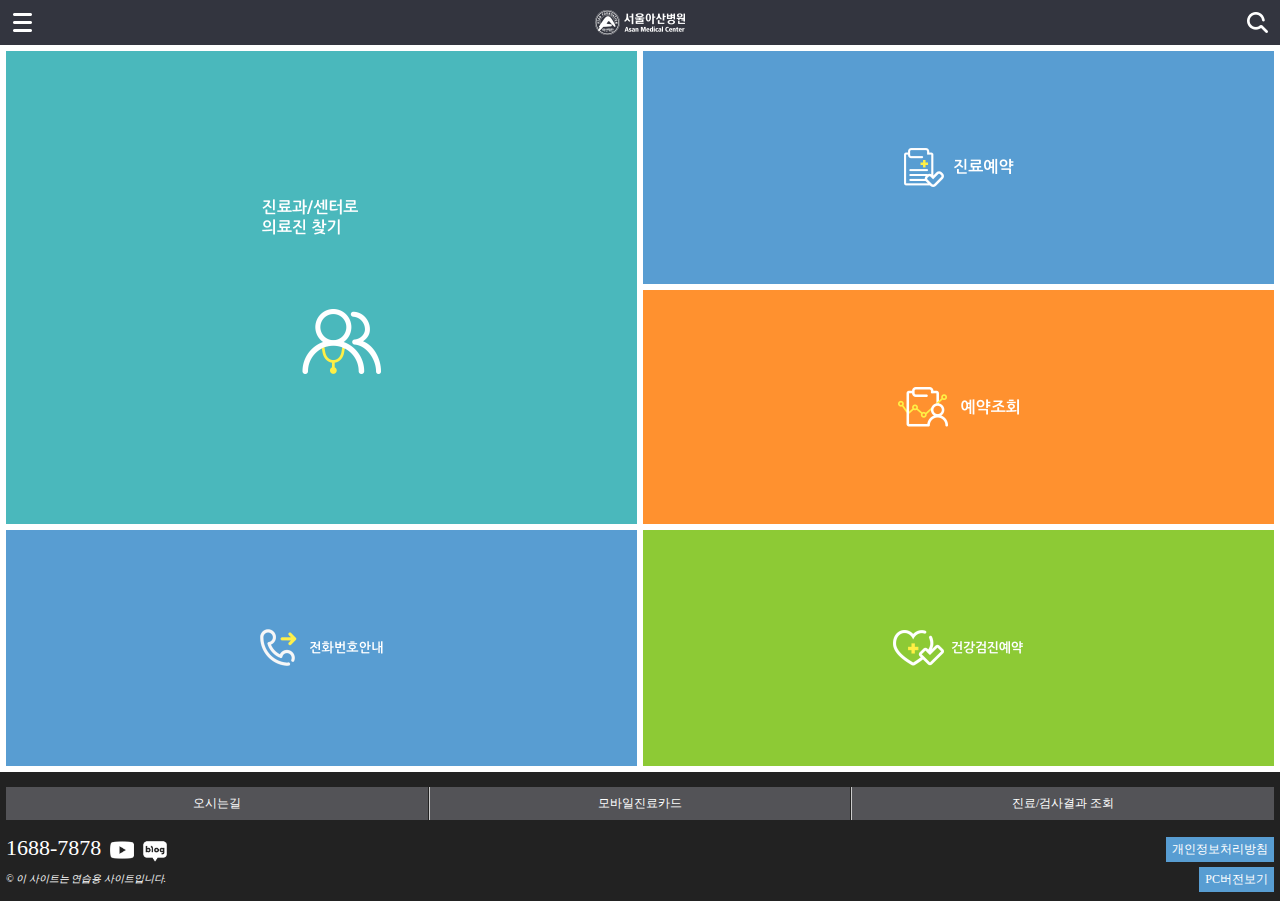
==== index.html @ ffd86038 "Add files via upload" ====
<!DOCTYPE html>
<html lang="ko">

<head>
  <meta charset="UTF-8">
  <meta http-equiv="X-UA-Compatible" content="IE=edge">
  <meta name="viewport" content="width=device-width, initial-scale=1.0">
  <title>아산병원</title>
  <link rel="stylesheet" href="css/reset.css">
  <link rel="stylesheet" href="css/basic.css">
  <script src="https://ajax.googleapis.com/ajax/libs/jquery/3.6.0/jquery.min.js"></script>
  <script defer src="js/main.js"></script>
</head>

<body>
  <div class="contbody_scroll">
    <div id="wrap">
      <!-- 왼쪽 lnb 나와있을 때 보이는 반투명 -->
      <div class="cover">

      </div>
      <header>
        <div class="lnb_btn">
          <a href="#">
            <img src="img/bg_header_lnb.png" alt="메뉴열기">
          </a>
        </div>
        <h1 class="logo">
          <a href="#">
            <img src="img/img_header_logo.png" alt="서울아산병원">
          </a>
        </h1>
        <div class="search_btn">
          <a href="#">
            <img src="img/img_topSerch.png" alt="찾기열기">
          </a>
        </div>
      </header>

      <div id="con_wrap" class="main_wrap">
        <div id="con_up">
          <section class="s1-1">
            <a href="staff.html"><img src="img/img_main01.png" alt="진료과/센터로 의료진 찾기"></a>
          </section>
          <div class="con_up_right">
            <section class="s1-2">
              <a href="#"><img src="img/img_main02.png" alt="진료예약"></a>
            </section>
            <section class="s1-3">
              <a href="#"><img src="img/img_main03.png" alt="예약조회"></a>
            </section>
          </div>
        </div>
        <div id="con_down">
          <section class="s2-1">
            <a href="#"><img src="img/img_main04.png" alt="전화번호안내"></a>
          </section>
          <section class="s2-2">
            <a href="#"><img src="img/img_main05.png" alt="건강검진예약"></a>
          </section>
        </div>
      </div>

      <footer>
        <ul class="quickmenu">
          <li><a href="#">오시는길</a></li>
          <li><a href="#">모바일진료카드</a></li>
          <li><a href="#">진료/검사결과 조회</a></li>
        </ul>
        <div class="telSns">
          <a href="#">1688-7878</a>
          <a href="#"><img src="img/img_youtube.png" alt="유투브"></a>
          <a href="#"><img src="img/img_naverblog.png" alt="블로그"></a>
        </div>
        <div class="pc">
          <a href="#">개인정보처리방침</a> <br>
          <a href="#">PC버전보기</a>
        </div>
        <address class="copy">&copy; 이 사이트는 연습용 사이트입니다.</address>
      </footer>
    </div>
  </div>
  <div id="lnb">
    <div class="lnb_login">
      <p class="txt">로그인을 하시면 더 많은 정보를<br>확인 하실 수 있습니다.</p>
      <img src="img/btn_login.png" alt="로그인">
    </div>
    <ul class="lnb_list">
      <li><a href="staff.html"><img src="img/img_lnbtab01_off.png" alt="의료진"></a></li>
      <li><a href="#"><img src="img/img_lnbtab02_off.png" alt="진료에약"></a></li>
      <li><a href="#"><img src="img/img_lnbtab03_off.png" alt="예약조회"></a></li>
      <li><a href="#"><img src="img/img_lnbtab04_off.png" alt="병원안내"></a></li>
      <li><a href="#"><img src="img/img_lnbtab05_off.png" alt="건강정보"></a></li>
    </ul>
    <div class="lnb_res">
      <a href="#"><img src="img/btn_reserve.png" alt="예약 및 문의 1688-7575"></a>
    </div>
  </div>

</body>

</html>
---- css/basic.css ----
@charset "UTF-8";

body {
  width: 100%;
  min-width: 360px;
}

.contbody_scroll {
  overflow: hidden;
}

/* 레이아웃 */
#wrap {
  position: relative;
  width: 100%;
  height: 100%;
}

header {
  height: 45px;
  background: #33353F;
}

#con_wrap {}

.main_wrap {
  display: flex;
  flex-direction: column;
  /* height:calc(100vh - 177px);   
    footer의 height값을 억지로 지정*/
  /* border:2px solid red;  */
}

#con_up {
  flex: 2;
  display: flex;
}

.s1-1 {
  flex: 1;
}

.con_up_right {
  flex: 1;
  display: flex;
  flex-direction: column;
}

.s1-2 {
  flex: 1;
}

.s1-3 {
  flex: 1;
}

#con_down {
  flex: 1;
  display: flex;
}

.s2-1 {
  flex: 1;
}

.s2-2 {
  flex: 1;
}


.cover {
  display: none;
  position: fixed;
  top: 0;
  left: 0;
  width: 100%;
  height: 100%;
  background-color: rgba(0, 0, 0, 0.7);
  z-index: 10;
}


/*header*/
header {
  padding: 0 45px;
  width: 100%;
}

.lnb_btn {
  float: left;
  position: relative;
  left: -45px;
  z-index: 20;
}

.logo {
  float: left;
  width: 100%;
  margin: 0 -45px;
  text-align: center;
  line-height: 1;
}

.search_btn {
  float: right;
  position: relative;
  left: 45px;
}

header img {
  height: 45px;
}

/* content */
.main_wrap {
  padding: 6px;
}

.main_wrap section {
  display: table;
}

section>a {
  display: table-cell;
  /* width:100%; height:100%;  */
  text-align: center;
  vertical-align: middle;
}

#con_up {
  padding-bottom: 3px;
}

.s1-1 {
  padding-right: 3px;
}

.s1-1 a {
  background: #4AB8BC;
}

.s1-1 img {
  width: 120px;
}

.con_up_right {
  padding-left: 3px;
}

.s1-2 {
  padding-bottom: 3px;
}

.s1-2 a {
  background: #589DD2;
}

.s1-2 img {
  width: 110px;
}

.s1-3 {
  padding-top: 3px;
}

.s1-3 a {
  background: #FF912F;
}

.s1-3 img {
  width: 121px;
}

#con_down {
  padding-top: 3px;
}

.s2-1 {
  padding-right: 3px;
}

.s2-1 a {
  background: #589DD2;
}

.s2-1 img {
  width: 124px;
}

.s2-2 {
  padding-left: 3px;
}

.s2-2 a {
  background: #8DCA35;
}

.s2-2 img {
  width: 131px;
}


/* footer */
footer {
  /* position:fixed; 
  bottom:0; left:0;
  width:100%; */
  background: #222;
  padding: 15px 6px;
}

ul.quickmenu {
  display: table;
  width: 100%;
}

.quickmenu li {
  display: table-cell;
  width: 33.33%;
  background: #535357;
  border-left: 1px solid #ccc;
  border-right: 1px solid #222;
}

.quickmenu li:first-child {
  border-left: none;
}

.quickmenu li:last-child {
  border-right: none;
}

.quickmenu a {
  display: block;
  text-align: center;
  color: #fff;
  font-size: 12px;
  line-height: 33px;
}

.telSns {
  margin-top: 15px;
}

.telSns a {
  font-size: 22px;
  color: #fff;
}

.telSns img {
  width: 24px;
  margin-left: 5px
}

.pc {
  position: absolute;
  right: 6px;
  margin-top: -25px;
  text-align: right;
}

.pc a {
  background: #589DD2;
  display: inline-block;
  padding: 4px 6px;
  font-size: 12px;
  color: #fff;
  margin-bottom: 5px;
}

.copy {
  font-size: 10px;
  color: #fff;
  margin-top: 10px;
}

/* 좌측 슬라이더 메뉴 lnb */
#lnb {
  position: fixed;
  top: 0;
  left: -274px;
  width: 274px;
  height: 100%;
  background: #F1F1F1;
  z-index: 100;
}

.lnb_login {
  background: #111;
  text-align: center;
  padding: 35px 0;
}

.lnb_login p {
  color: #fff;
  text-align: left;
  margin: 0 0 20px 20px;
  font-size: 14px;
}

.lnb_login img {
  width: 232px;
}

ul.lnb_list {
  border-bottom: 1px solid #ddd;
}

.lnb_list img {
  width: 274px;
}

.lnb_res {
  padding-top: 40px;
  text-align: center;
}

.lnb_res img {
  width: 235px;
}
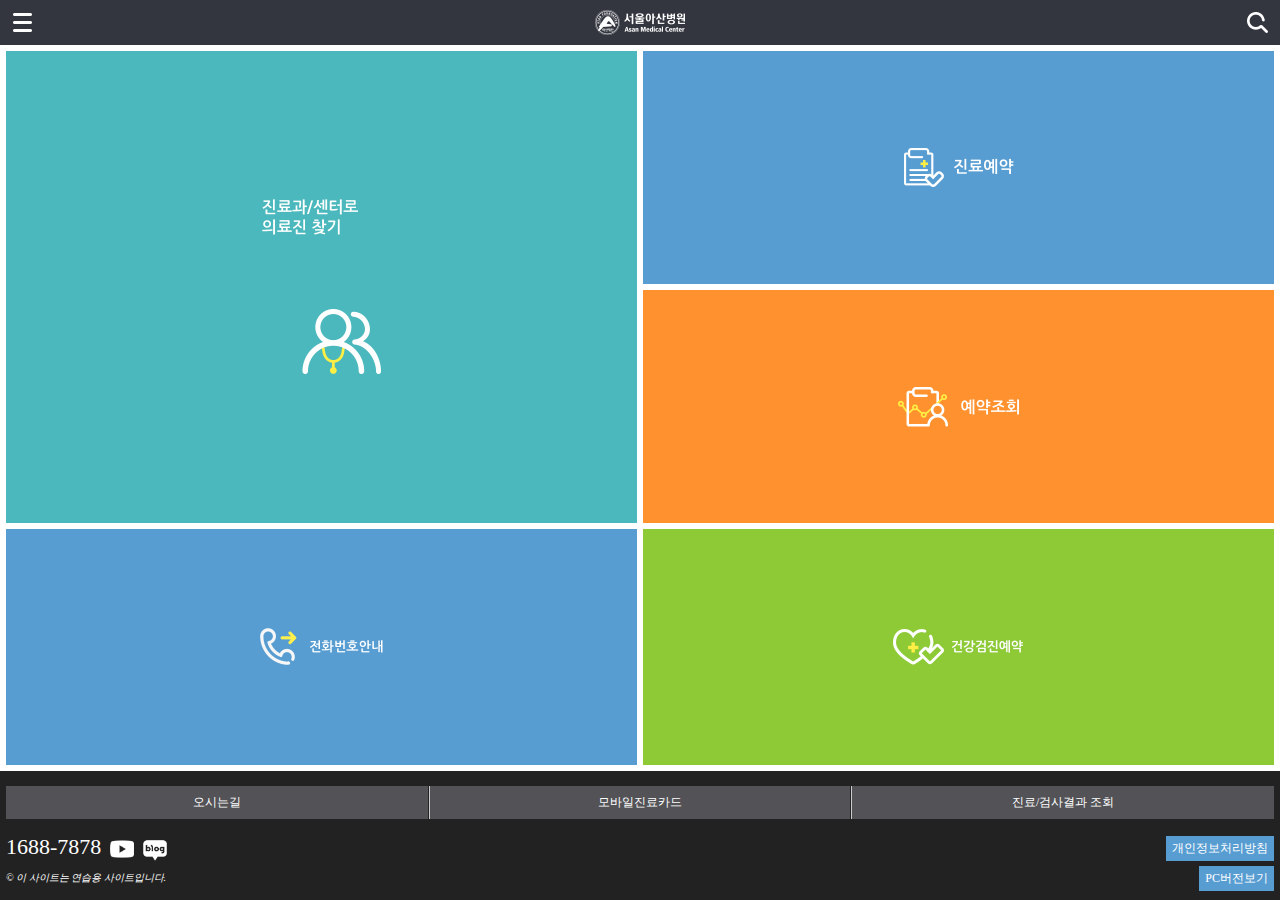
==== commit 58bc71bd: "Add files via upload" ====
--- a/index.html
+++ b/index.html
@@ -26,7 +26,7 @@
           </a>
         </div>
         <h1 class="logo">
-          <a href="#">
+          <a href="index.html">
             <img src="img/img_header_logo.png" alt="서울아산병원">
           </a>
         </h1>
